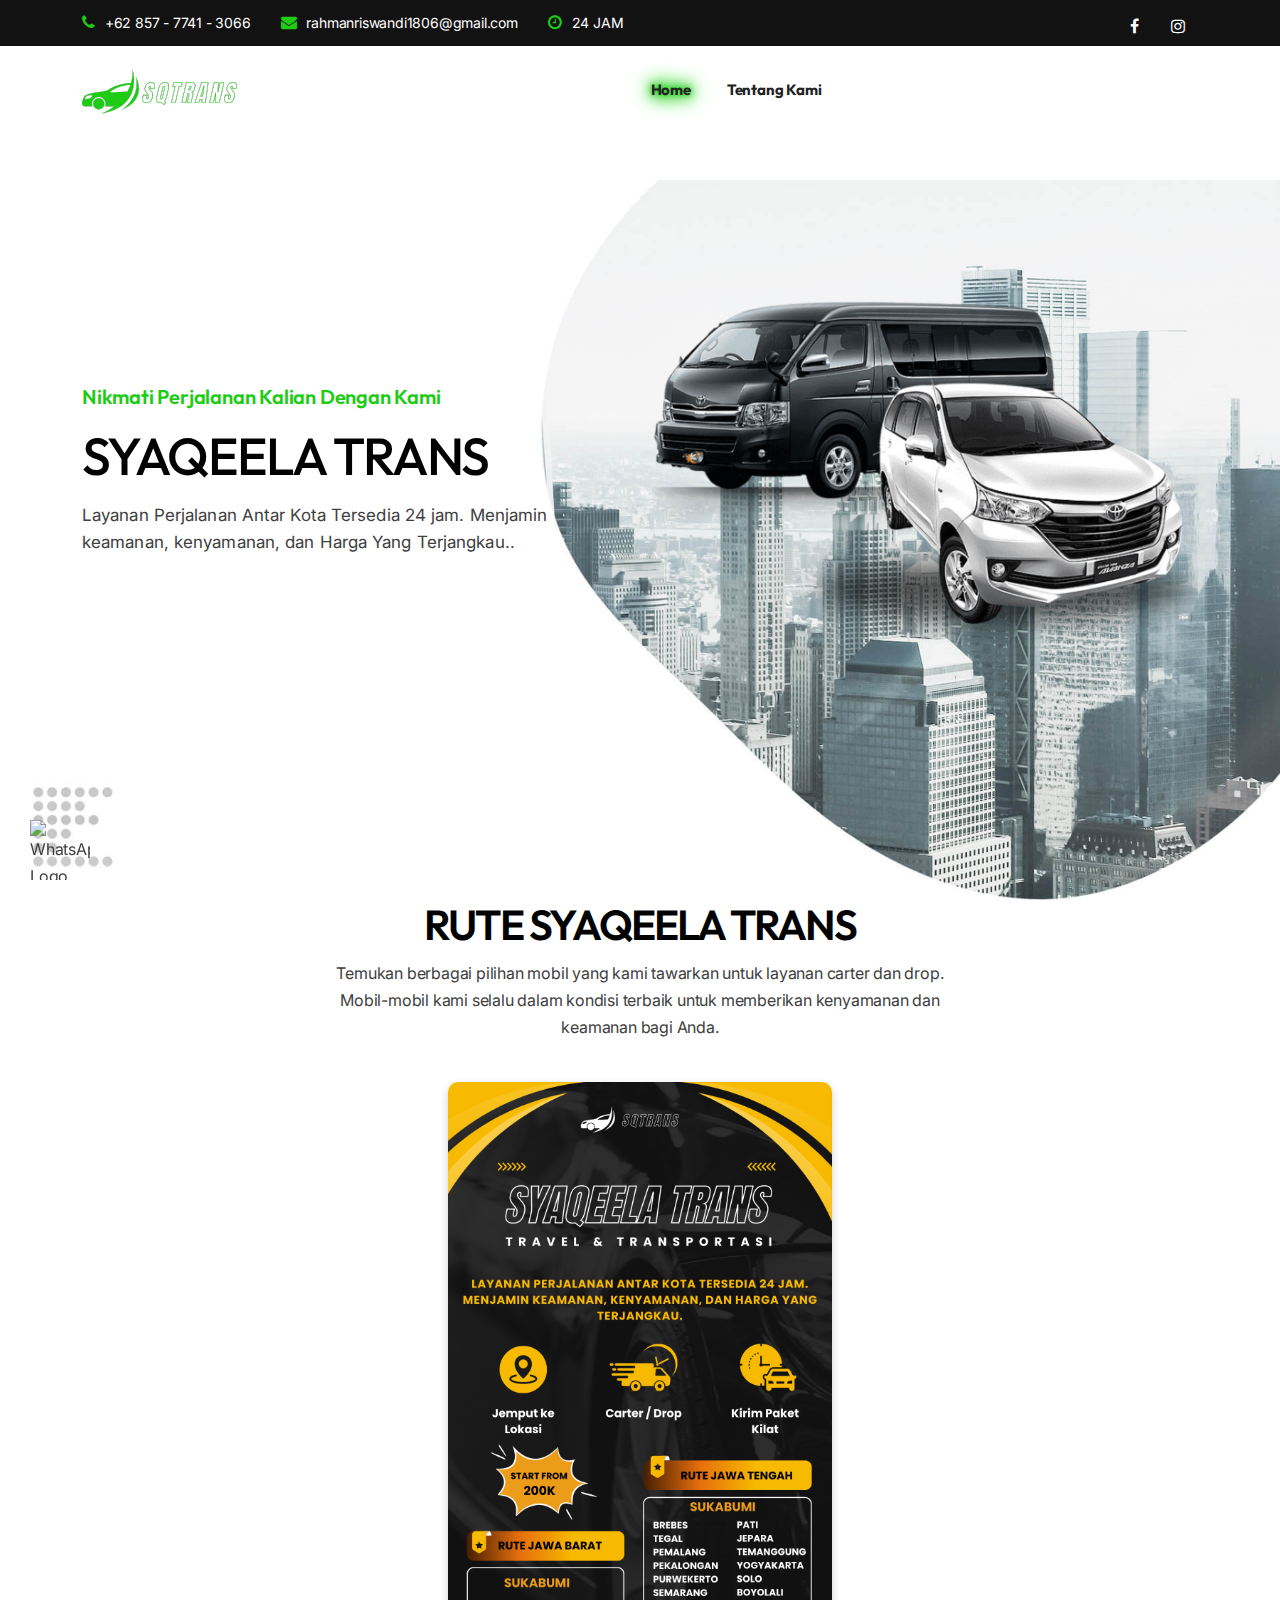
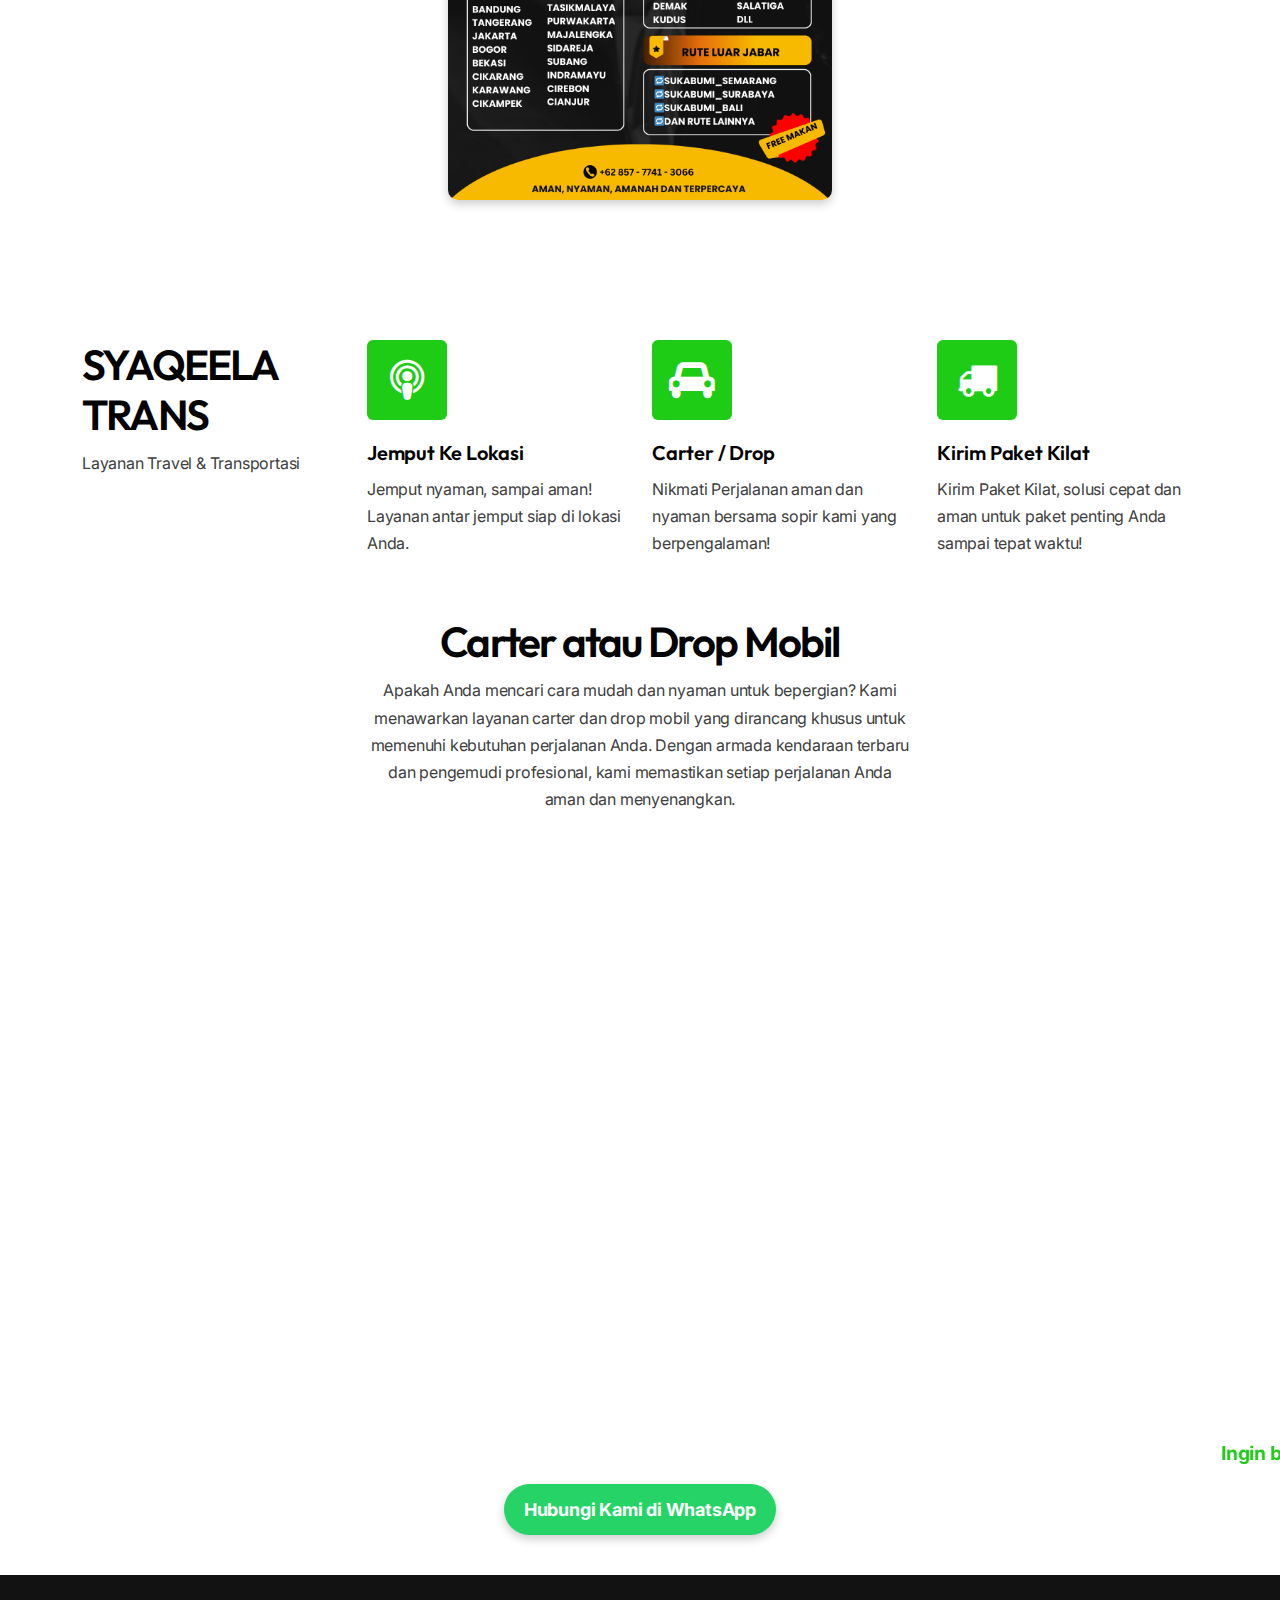
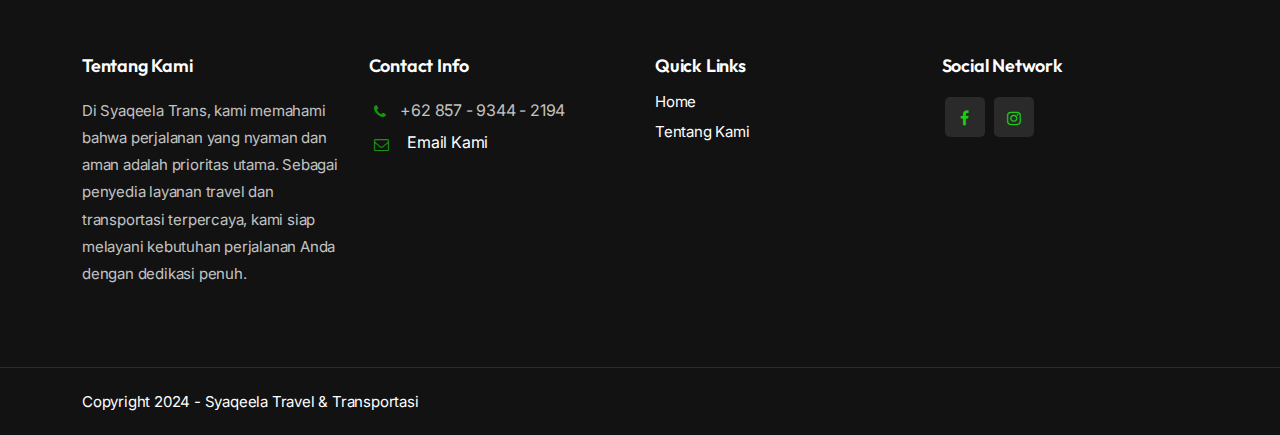
==== index.html @ 60aefe9c "first commit" ====
<!DOCTYPE html>
<html lang="zxx">

<head>
    <title>SQTRAVEL</title>
    <link rel="icon" href="images/icon.png" type="image/gif" sizes="16x16">
    <meta content="text/html;charset=utf-8" http-equiv="Content-Type">
    <meta content="width=device-width, initial-scale=1.0" name="viewport">
    <meta content="Rentaly - Multipurpose Vehicle Car Rental Website Template" name="description">
    <meta content="" name="keywords">
    <meta content="" name="author">
    <!-- CSS Files
    ================================================== -->
    <link href="css/bootstrap.min.css" rel="stylesheet" type="text/css" id="bootstrap">
    <link href="css/mdb.min.css" rel="stylesheet" type="text/css" id="mdb">
    <link href="css/plugins.css" rel="stylesheet" type="text/css">
    <link href="css/style.css" rel="stylesheet" type="text/css">
    <link href="css/coloring.css" rel="stylesheet" type="text/css">
    <!-- color scheme -->
    <link id="colors" href="css/colors/scheme-01.css" rel="stylesheet" type="text/css">
</head>

<body>
    <div id="wrapper">
        
        <!-- page preloader begin -->
        <div id="de-preloader"></div>
        <!-- page preloader close -->

        <!-- header begin -->
        <header class="transparent header-light scroll-light has-topbar">
            <div id="topbar" class="topbar-dark text-light">
                <div class="container">
                    <div class="topbar-left xs-hide">
                        <div class="topbar-widget">
                            <div class="topbar-widget"><a href="#"><i class="fa fa-phone"></i>+62 857 - 7741 - 3066</a></div>
                            <div class="topbar-widget"><a href="#"><i class="fa fa-envelope"></i>rahmanriswandi1806@gmail.com</a></div>
                            <div class="topbar-widget"><a href="#"><i class="fa fa-clock-o"></i>24 JAM</a></div>
                        </div>
                    </div>
                
                    <div class="topbar-right">
                        <div class="social-icons">
                            <a href="https://www.facebook.com/profile.php?id=61568295838193&mibextid=ZbWKwL"><i class="fa fa-facebook fa-lg"></i></a>
                            <a href="https://www.instagram.com/sq.trans/profilecard/?igsh=MWNybWlsbHBvdGV1Mg=="><i class="fa fa-instagram fa-lg"></i></a>
                        </div>
                    </div>  
                    <div class="clearfix"></div>
                </div>
            </div>
            <div class="container">
                <div class="row">
                    <div class="col-md-12">
                        <div class="de-flex sm-pt10">
                            <div class="de-flex-col">
                                <div class="de-flex-col">
                                    <!-- logo begin -->
                                    <div id="logo">
                                        <a href="index.html">
                                            <img class="logo-1" src="images/logo.png" alt="">
                                            <img class="logo-2" src="images/logo.png" alt="">
                                        </a>
                                    </div>
                                    <!-- logo close -->
                                </div>
                            </div>
                            <div class="de-flex-col header-col-mid">
                                <ul id="mainmenu">
                                    <li><a class="menu-item glowing" href="index.html"><b>Home</b></a></li>
                                    <li><a class="menu-item" href="about.html"><b>Tentang Kami</b></a></li>
                                </ul>
                            </div>                                                   
                            <div class="de-flex-col">
                                <div class="menu_side_area">
                                    <span id="menu-btn"></span>
                                </div>
                            </div>
                        </div>
                    </div>
                </div>
            </div>
        </header>
        <!-- header close -->
        <!-- content begin -->
        <div class="no-bottom no-top" id="content">
            <div id="top"></div>
            <section id="section-hero" aria-label="section" class="full-height vertical-center" data-bgimage="url(images/background/7.jpg) bottom">
                <div class="container">
                    <div class="row align-items-center">
                        <div class="spacer-double sm-hide"></div>
                        <div class="col-lg-6">
                            <h4><span class="id-color">Nikmati Perjalanan Kalian Dengan Kami</span></h4>
                            <div class="spacer-10"></div>
                            <h1>SYAQEELA TRANS</h1>
                            <p class="lead">Layanan Perjalanan Antar Kota Tersedia 24 jam.
                                Menjamin keamanan, kenyamanan, dan Harga Yang Terjangkau..</p>
                        </div>
                        <div class="col-lg-6">
                            <img src="images/misc/avanza.png" class="img-fluid" alt="">
                        </div>  
                    </div>
                </div>
            </section>

            <div class="col-lg-6 offset-lg-3 text-center">
                <h2>RUTE SYAQEELA TRANS</h2>
                <p>Temukan berbagai pilihan mobil yang kami tawarkan untuk layanan carter dan drop. Mobil-mobil kami selalu dalam kondisi terbaik untuk memberikan kenyamanan dan keamanan bagi Anda.</p>
                <div class="spacer-20"></div>
                <a href="images/misc/brosur.png" download class="poster-link"> <!-- Tautan untuk mengunduh -->
                    <img src="images/misc/brosur.png" alt="Poster Mobil" class="poster-img">
                </a>
            </div>                     

            <!-- Kontainer WhatsApp hanya logo -->
            <div class="whatsapp-container" onclick="toggleWhatsAppPopup()">
                <!-- Logo WhatsApp saja -->
                <img src="https://upload.wikimedia.org/wikipedia/commons/6/6b/WhatsApp.svg" alt="WhatsApp Logo" class="whatsapp-logo">
            </div>

            <section aria-label="section">
                <!-- Popup WhatsApp -->
                <div class="whatsapp-popup" id="whatsappPopup">
                    <div class="whatsapp-popup-header">Hubungi Kami di WhatsApp</div>
                    <div class="whatsapp-popup-body">
                        <p>Butuh bantuan? Klik tombol di bawah untuk chat dengan kami!</p>
                        <a href="https://wa.me/6281234567890?text=Halo%2C%20saya%20ingin%20memesan%20Travel" target="_blank">Chat di WhatsApp</a>
                    </div>
                </div>
            </section>        

            <section>
                <div class="container">
                    <div class="row">
                    <div class="col-lg-3">
                        <h2>SYAQEELA TRANS</h2>
                        <p>Layanan Travel & Transportasi</p>
                        <div class="spacer-20"></div>
                    </div>
                    <div class="col-md-3">
                        <i class="fa fa-podcast de-icon mb20"></i>
                        <h4>Jemput Ke Lokasi</h4>
                        <p>Jemput nyaman, sampai aman! Layanan antar jemput siap di lokasi Anda.</p>
                    </div>
                    <div class="col-md-3">
                        <i class="fa fa-car de-icon mb20"></i>
                        <h4>Carter / Drop</h4>
                        <p>Nikmati Perjalanan aman dan nyaman bersama sopir kami yang berpengalaman!</p>
                    </div>
                    <div class="col-md-3">
                        <i class="fa fa-truck de-icon mb20"></i>
                        <h4>Kirim Paket Kilat</h4>
                        <p>Kirim Paket Kilat, solusi cepat dan aman untuk paket penting Anda sampai tepat waktu!</p>
                    </div>
                </div>
                </div>
            </section>
            
            <section id="section-cars" class="no-top">
                <div class="container">
                    <div class="row align-items-center">
                        <div class="col-lg-6 offset-lg-3 text-center">
                            <h2>Carter atau Drop Mobil</h2>
                            <p>Apakah Anda mencari cara mudah dan nyaman untuk bepergian? Kami menawarkan layanan carter dan drop mobil yang dirancang khusus untuk memenuhi kebutuhan perjalanan Anda. Dengan armada kendaraan terbaru dan pengemudi profesional, kami memastikan setiap perjalanan Anda aman dan menyenangkan.</p>
                            <div class="spacer-20"></div>
                        </div>

                        <div class="clearfix"></div>

                        <div id="items-carousel" class="owl-carousel wow fadeIn">

                            <div class="col-lg-12">
                                <div class="de-item mb30">
                                    <div class="d-img">
                                        <img src="images/cars/4.png" class="img-fluid" alt="">
                                    </div>
                                    <div class="d-info">
                                        <div class="d-text d-flex justify-content-between align-items-center"> <!-- Menambahkan kelas flex -->
                                            <div>
                                                <h4>Xenia</h4>
                                                <div class="d-price">
                                                    Kuota 6 Penumpang
                                                </div>
                                            </div>
                                            <a href="https://wa.me/6285777413066?text=Halo%2C%20saya%20ingin%20memesan%20Xenia">
                                                <img src="https://upload.wikimedia.org/wikipedia/commons/6/6b/WhatsApp.svg" 
                                                     alt="WhatsApp" class="whatsapp-logo" style="width: 48px; height: 48px;">
                                            </a>
                                        </div>
                                    </div>
                                </div>
                            </div>                                                                                                                                                              

                            <div class="col-lg-12">
                                <div class="de-item mb30">
                                    <div class="d-img">
                                        <img src="images/cars/5.png" class="img-fluid" alt="">
                                    </div>
                                    <div class="d-info">
                                        <div class="d-text d-flex justify-content-between align-items-center"> <!-- Menggunakan Flexbox -->
                                            <div>
                                                <h4>Avanza</h4>
                                                <div class="d-price">
                                                    Kuota 6 Penumpang
                                                </div>
                                            </div>
                                            <a href="https://wa.me/6285777413066?text=Halo%2C%20saya%20ingin%20memesan%20Avanza">
                                                <img src="https://upload.wikimedia.org/wikipedia/commons/6/6b/WhatsApp.svg" 
                                                     alt="WhatsApp" class="whatsapp-logo" style="width: 48px; height: 48px;">
                                            </a>
                                        </div>
                                    </div>
                                </div>
                            </div>
                            
                            <div class="col-lg-12">
                                <div class="de-item mb30">
                                    <div class="d-img">
                                        <img src="images/cars/8.png" class="img-fluid" alt="">
                                    </div>
                                    <div class="d-info">
                                        <div class="d-text d-flex justify-content-between align-items-center">
                                            <div>
                                                <h4>Rush</h4>
                                                <div class="d-price">
                                                    Kuota 6 Penumpang
                                                </div>
                                            </div>
                                            <a href="https://wa.me/6285777413066?text=Halo%2C%20saya%20ingin%20memesan%20Rush">
                                                <img src="https://upload.wikimedia.org/wikipedia/commons/6/6b/WhatsApp.svg" 
                                                     alt="WhatsApp" class="whatsapp-logo" style="width: 48px; height: 48px;">
                                            </a>
                                        </div>
                                    </div>
                                </div>
                            </div>
                            
                            <div class="col-lg-12">
                                <div class="de-item mb30">
                                    <div class="d-img">
                                        <img src="images/cars/3.png" class="img-fluid" alt="">
                                    </div>
                                    <div class="d-info">
                                        <div class="d-text d-flex justify-content-between align-items-center">
                                            <div>
                                                <h4>Sigra</h4>
                                                <div class="d-price">
                                                    Kuota 6 Penumpang
                                                </div>
                                            </div>
                                            <a href="https://wa.me/6285777413066?text=Halo%2C%20saya%20ingin%20memesan%20Sigra">
                                                <img src="https://upload.wikimedia.org/wikipedia/commons/6/6b/WhatsApp.svg" 
                                                     alt="WhatsApp" class="whatsapp-logo" style="width: 48px; height: 48px;">
                                            </a>
                                        </div>
                                    </div>
                                </div>
                            </div>
                            
                            <div class="col-lg-12">
                                <div class="de-item mb30">
                                    <div class="d-img">
                                        <img src="images/cars/2.png" class="img-fluid" alt="">
                                    </div>
                                    <div class="d-info">
                                        <div class="d-text d-flex justify-content-between align-items-center">
                                            <div>
                                                <h4>Hiace</h4>
                                                <div class="d-price">
                                                    Kuota 16 Penumpang
                                                </div>
                                            </div>
                                            <a href="https://wa.me/6285777413066?text=Halo%2C%20saya%20ingin%20memesan%20Hiace">
                                                <img src="https://upload.wikimedia.org/wikipedia/commons/6/6b/WhatsApp.svg" 
                                                     alt="WhatsApp" class="whatsapp-logo" style="width: 48px; height: 48px;">
                                            </a>
                                        </div>
                                    </div>
                                </div>
                            </div>
                            
                            <div class="col-lg-12">
                                <div class="de-item mb30">
                                    <div class="d-img">
                                        <img src="images/cars/6.png" class="img-fluid" alt="">
                                    </div>
                                    <div class="d-info">
                                        <div class="d-text d-flex justify-content-between align-items-center">
                                            <div>
                                                <h4>Calya</h4>
                                                <div class="d-price">
                                                    Kuota 6 Penumpang
                                                </div>
                                            </div>
                                            <a href="https://wa.me/6285777413066?text=Halo%2C%20saya%20ingin%20memesan%20Calya">
                                                <img src="https://upload.wikimedia.org/wikipedia/commons/6/6b/WhatsApp.svg" 
                                                     alt="WhatsApp" class="whatsapp-logo" style="width: 48px; height: 48px;">
                                            </a>
                                        </div>
                                    </div>
                                </div>
                            </div>
                            
                            <div class="col-lg-12">
                                <div class="de-item mb30">
                                    <div class="d-img">
                                        <img src="images/cars/7.png" class="img-fluid" alt="">
                                    </div>
                                    <div class="d-info">
                                        <div class="d-text d-flex justify-content-between align-items-center">
                                            <div>
                                                <h4>Bus</h4>
                                                <div class="d-price">
                                                    Kuota 60 Penumpang
                                                </div>
                                            </div>
                                            <a href="https://wa.me/6285777413066?text=Halo%2C%20saya%20ingin%20memesan%20Bus">
                                                <img src="https://upload.wikimedia.org/wikipedia/commons/6/6b/WhatsApp.svg" 
                                                     alt="WhatsApp" class="whatsapp-logo" style="width: 48px; height: 48px;">
                                            </a>
                                        </div>
                                    </div>
                                </div>
                            </div>
                            
                            <div class="col-lg-12">
                                <div class="de-item mb30">
                                    <div class="d-img">
                                        <img src="images/cars/1.png" class="img-fluid" alt="">
                                    </div>
                                    <div class="d-info">
                                        <div class="d-text d-flex justify-content-between align-items-center">
                                            <div>
                                                <h4>Pick Up</h4>
                                                <div class="d-price">
                                                    Kuota 2 Penumpang
                                                </div>
                                            </div>
                                            <a href="https://wa.me/6285777413066?text=Halo%2C%20saya%20ingin%20memesan%20Pick%20Up">
                                                <img src="https://upload.wikimedia.org/wikipedia/commons/6/6b/WhatsApp.svg" 
                                                     alt="WhatsApp" class="whatsapp-logo" style="width: 48px; height: 48px;">
                                            </a>
                                        </div>
                                    </div>
                                </div>
                            </div>                            

                        </div>

                    </div>
                </div>
            </section>

            <section aria-label="section" class="pt40 pb40 text-light" data-bgcolor="#FFFFFF">
                <div class="wow fadeInRight d-flex">
                    <div class="de-marquee-list">
                        <div class="d-item">
                            <span class="d-item-txt">Avanza</span>
                            <span class="d-item-display">
                                <i class="d-item-dot"></i>
                            </span>
                            <span class="d-item-txt">Rush</span>
                            <span class="d-item-display">
                                <i class="d-item-dot"></i>
                            </span>
                            <span class="d-item-txt">Sigra</span>
                            <span class="d-item-display">
                                <i class="d-item-dot"></i>
                            </span>
                            <span class="d-item-txt">Hiace</span>
                            <span class="d-item-display">
                                <i class="d-item-dot"></i>
                            </span>
                            <span class="d-item-txt">Calya</span>
                            <span class="d-item-display">
                                <i class="d-item-dot"></i>
                            </span>
                            <span class="d-item-txt">Bus</span>
                            <span class="d-item-display">
                                <i class="d-item-dot"></i>
                            </span>
                            <span class="d-item-txt">Pick Up</span>
                            <span class="d-item-display">
                                <i class="d-item-dot"></i>
                            </span>
                            <span class="d-item-txt">Xenia</span>
                            <span class="d-item-display">
                                <i class="d-item-dot"></i>
                            </span>
                        </div>
                    </div>
                </div>
            </section>            

            <section aria-label="section">
                <!-- Running Text -->
                <div class="text-center mt-4">
                    <div class="running-text">
                        <marquee behavior="scroll" direction="left">
                            Ingin bergabung bersama mitra kami? Silakan hubungi di sini!
                        </marquee>
                    </div>
                    
                    <!-- Tombol WhatsApp (Tanpa Logo) -->
                    <a href="https://wa.me/6285777413066?text=Halo%2C%20saya%20ingin%20bergabung%20sebagai%20mitra" 
                       class="whatsapp-button" target="_blank">
                        Hubungi Kami di WhatsApp
                    </a>
                </div>
            </section>                              
            
        </div>
        <!-- content close -->
        <a href="#" id="back-to-top"></a>
        <!-- footer begin -->
        <footer class="text-light">
            <div class="container">
                <div class="row g-custom-x">
                    <div class="col-lg-3">
                        <div class="widget">
                            <h5>Tentang Kami</h5>
                            <p>Di Syaqeela Trans, kami memahami bahwa perjalanan yang nyaman dan aman adalah prioritas utama. Sebagai penyedia layanan travel dan transportasi terpercaya, kami siap melayani kebutuhan perjalanan Anda dengan dedikasi penuh.</p>
                        </div>
                    </div>
                    
                    <div class="col-lg-3">
                        <div class="widget">
                            <h5>Contact Info</h5>
                            <address class="s1">
                                <span><i class="id-color fa fa-phone fa-lg"></i>+62 857 - 9344 - 2194</span>
                                <span>
                                    <i class="id-color fa fa-envelope-o fa-lg"></i>
                                    <a href="mailto:rahmanriswandi1806@gmail.com">Email Kami</a>
                                </span>
                            </address>
                        </div>
                    </div>

                    <div class="col-lg-3">
                        <h5>Quick Links</h5>
                        <div class="row">
                            <div class="col-lg-6">
                                <div class="widget">
                                    <ul>
                                        <li><a href="index.html">Home</a></li>
                                        <li><a href="about.html">Tentang Kami</a></li>
                                    </ul>
                                </div>
                            </div>
                        </div>
                    </div>

                    <div class="col-lg-3">
                        <div class="widget">
                            <h5>Social Network</h5>
                            <div class="social-icons">
                                <a href="#"><i class="fa fa-facebook fa-lg"></i></a>
                                <a href="#"><i class="fa fa-instagram fa-lg"></i></a>
                            </div>
                        </div>    
                    </div>
                </div>
            </div>
            <div class="subfooter">
                <div class="container">
                    <div class="row">
                        <div class="col-md-12">
                            <div class="de-flex">
                                <div class="de-flex-col">
                                    <a href="index.html">
                                        Copyright 2024 - Syaqeela Travel & Transportasi
                                    </a>
                                </div>
                            </div>
                        </div>
                    </div>
                </div>
            </div>
        </footer>
        <!-- footer close -->
    </div>
    
    <!-- Javascript Files
    ================================================== -->
    <script src="js/plugins.js"></script>
    <script src="js/designesia.js"></script>
    <script>
        // Fungsi untuk menampilkan atau menyembunyikan popup
        function toggleWhatsAppPopup() {
            var popup = document.getElementById("whatsappPopup");
            if (popup.style.display === "none" || popup.style.display === "") {
                popup.style.display = "block";
            } else {
                popup.style.display = "none";
            }
        }
    </script>
    <script>
        function setActive(element) {
            // Hapus kelas 'active' dari semua menu item
            const items = document.querySelectorAll('.menu-item');
            items.forEach(item => item.classList.remove('active'));
            
            // Tambahkan kelas 'active' ke elemen yang diklik
            element.classList.add('active');
        }
    </script>

</body>

</html>
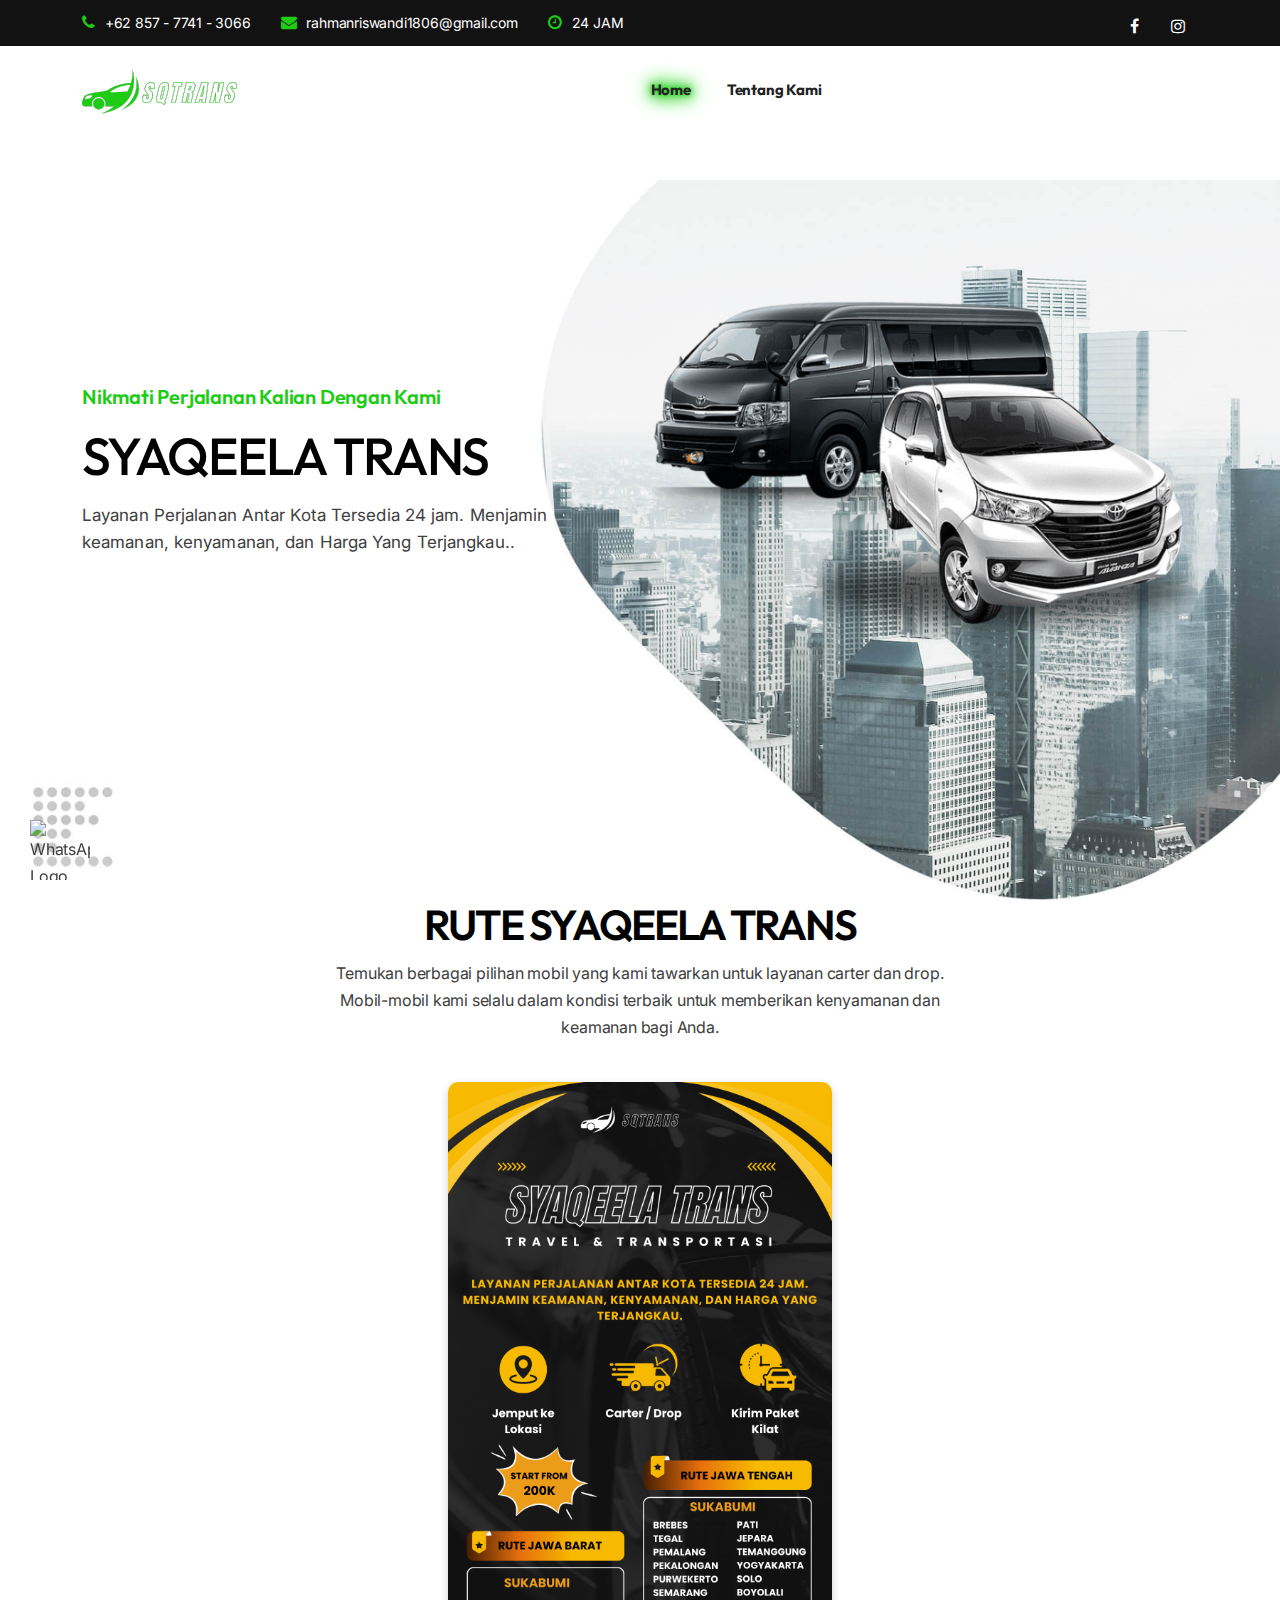
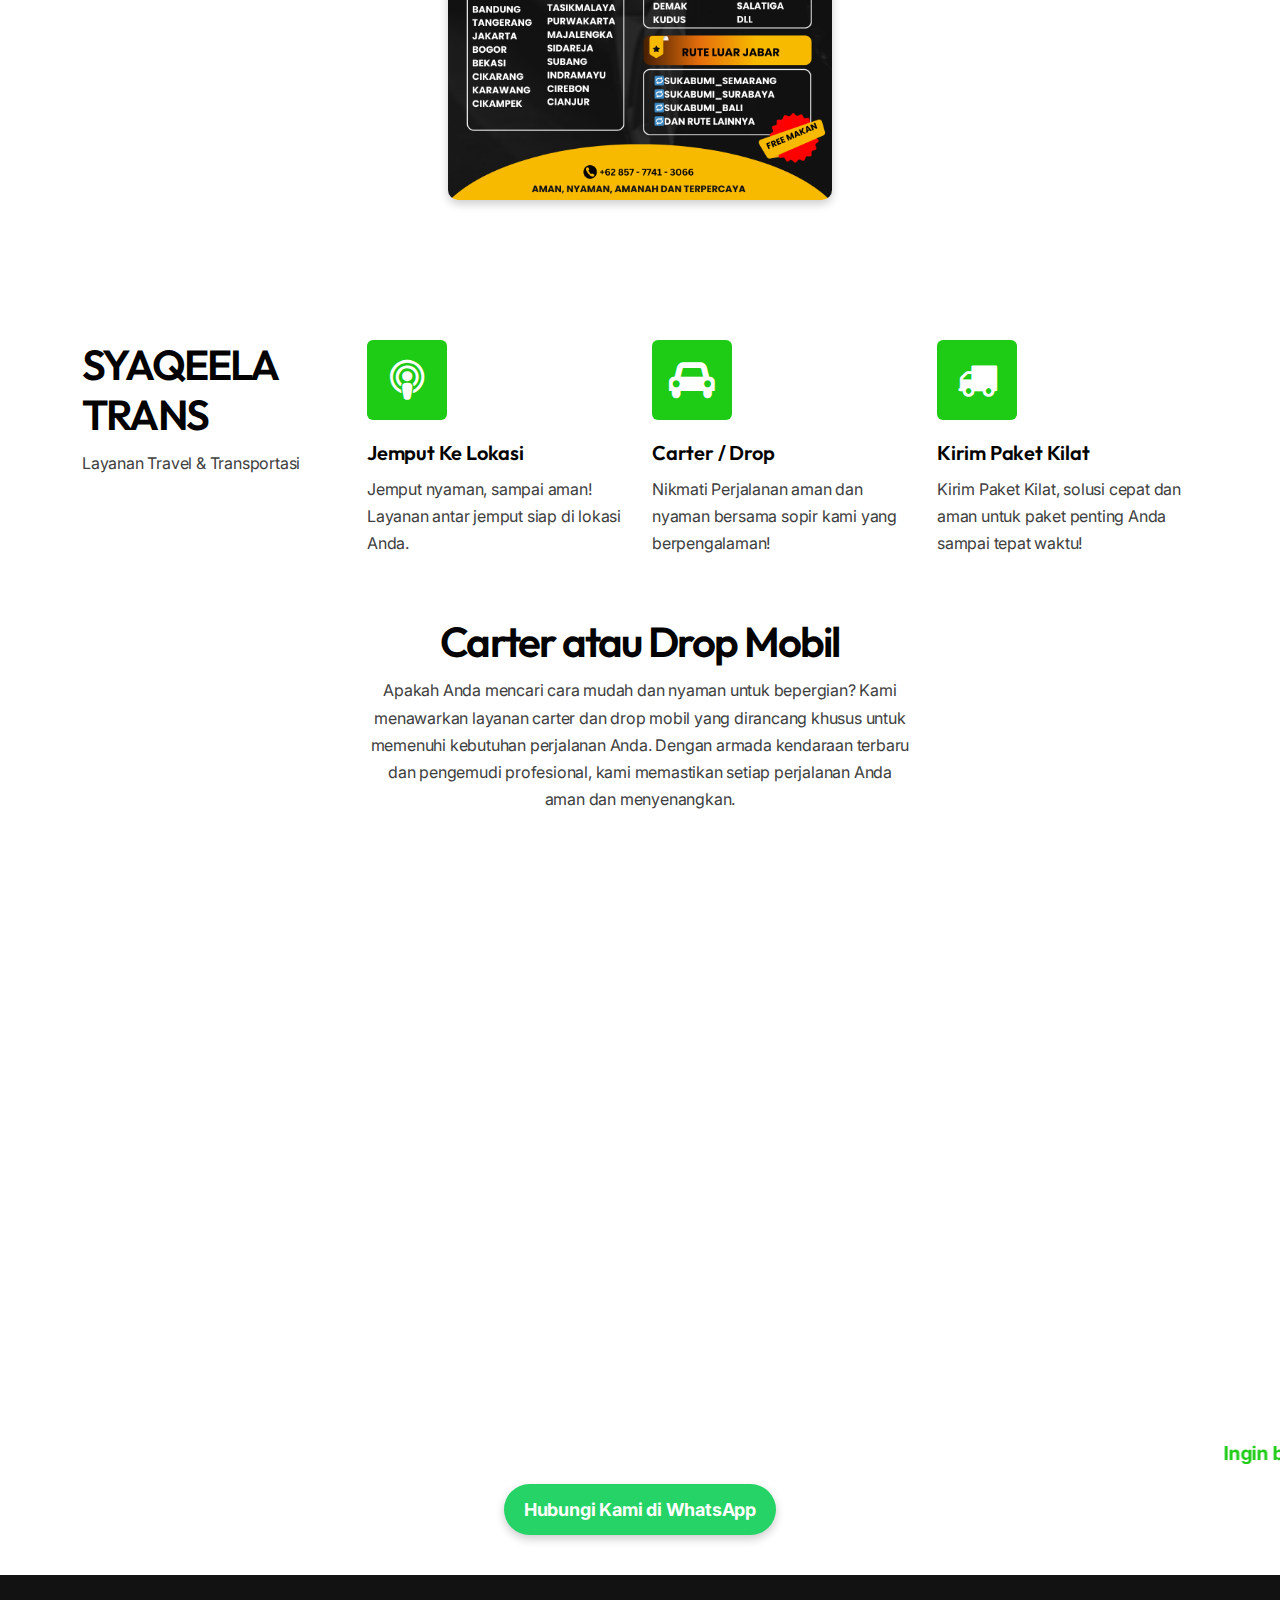
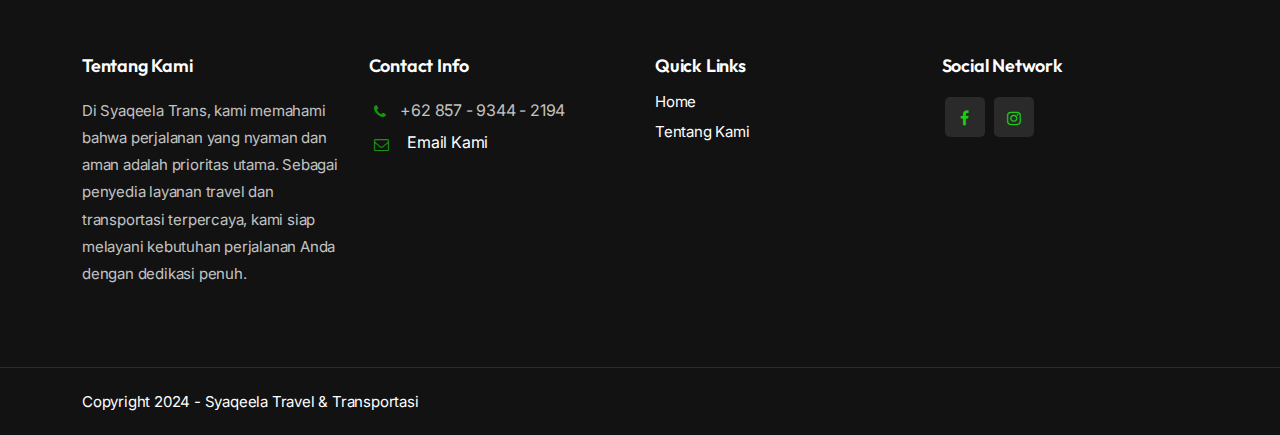
==== commit 963b663f: "Update index.html" ====
--- a/index.html
+++ b/index.html
@@ -123,7 +123,7 @@
                     <div class="whatsapp-popup-header">Hubungi Kami di WhatsApp</div>
                     <div class="whatsapp-popup-body">
                         <p>Butuh bantuan? Klik tombol di bawah untuk chat dengan kami!</p>
-                        <a href="https://wa.me/6281234567890?text=Halo%2C%20saya%20ingin%20memesan%20Travel" target="_blank">Chat di WhatsApp</a>
+                        <a href="https://wa.me/6285777413066?text=Halo%2C%20saya%20ingin%20memesan%20Travel" target="_blank">Chat di WhatsApp</a>
                     </div>
                 </div>
             </section>        
@@ -507,4 +507,4 @@
 
 </body>
 
-</html>+</html>
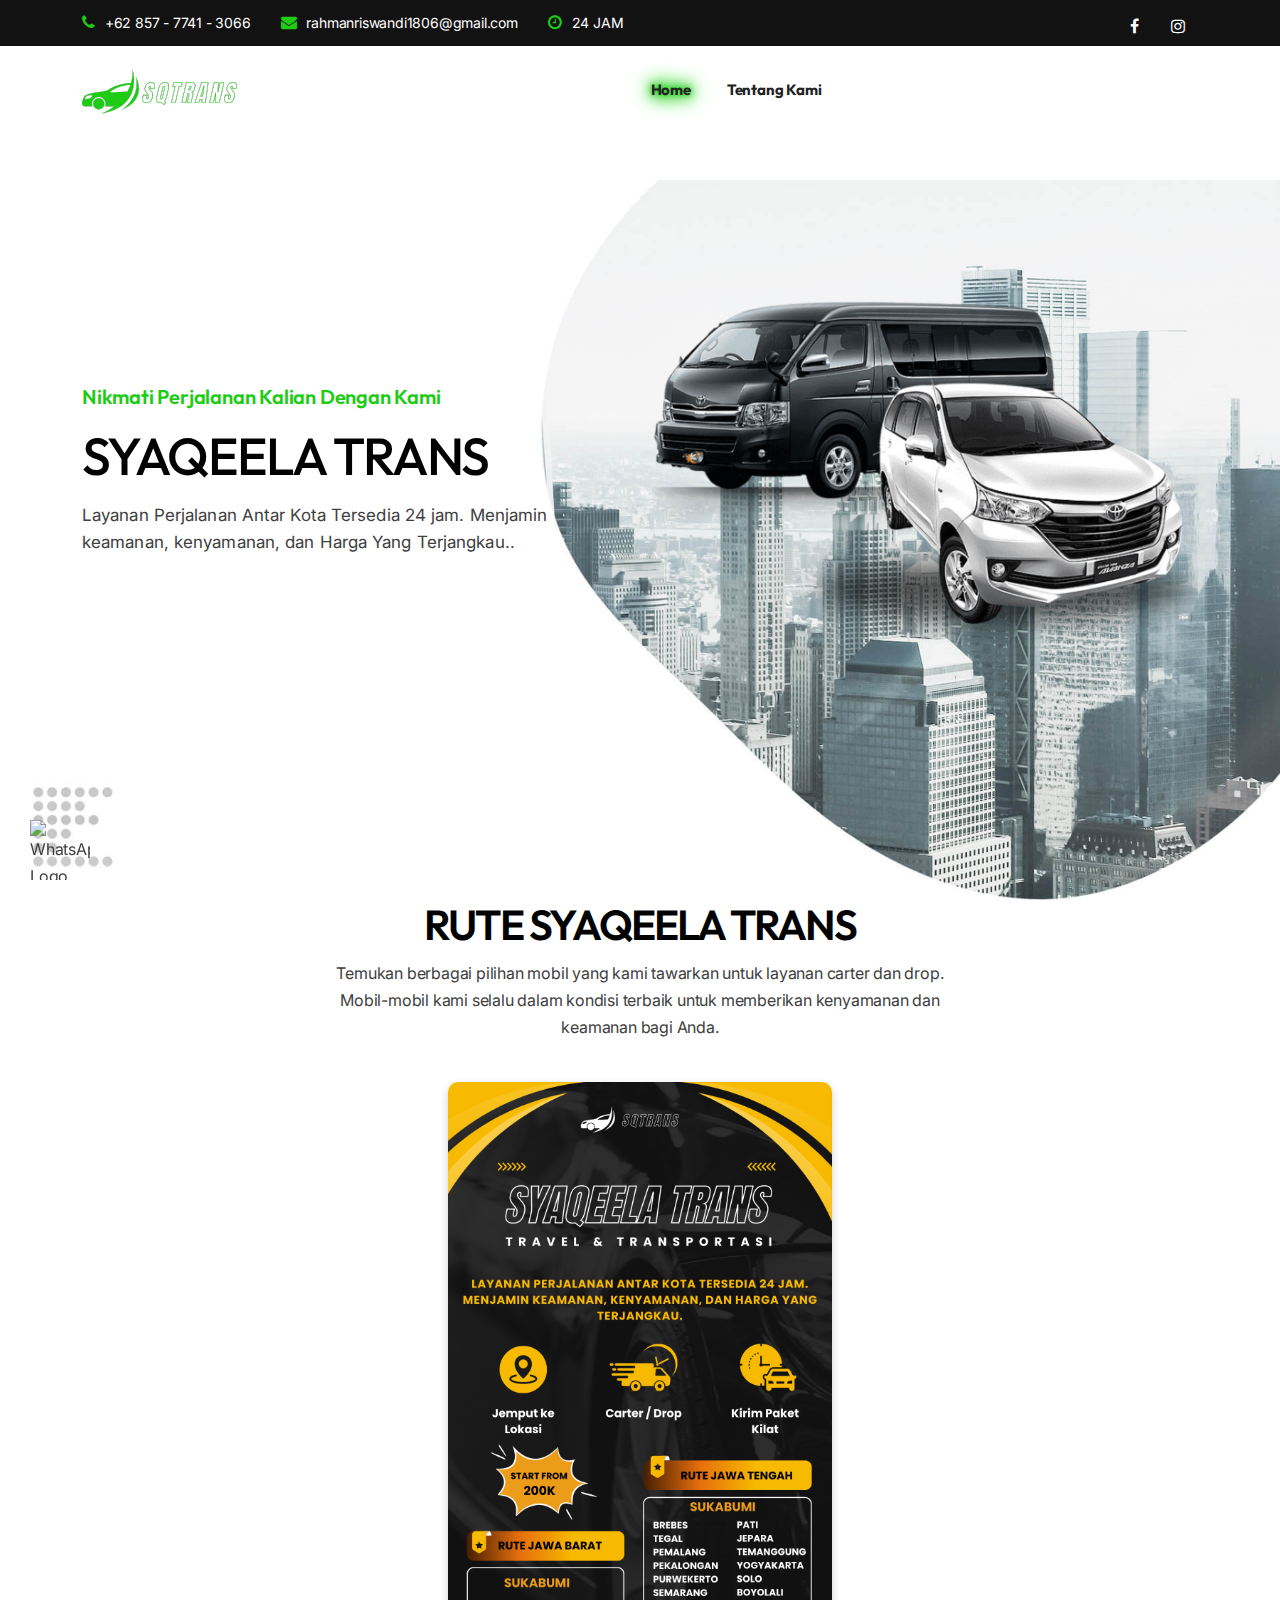
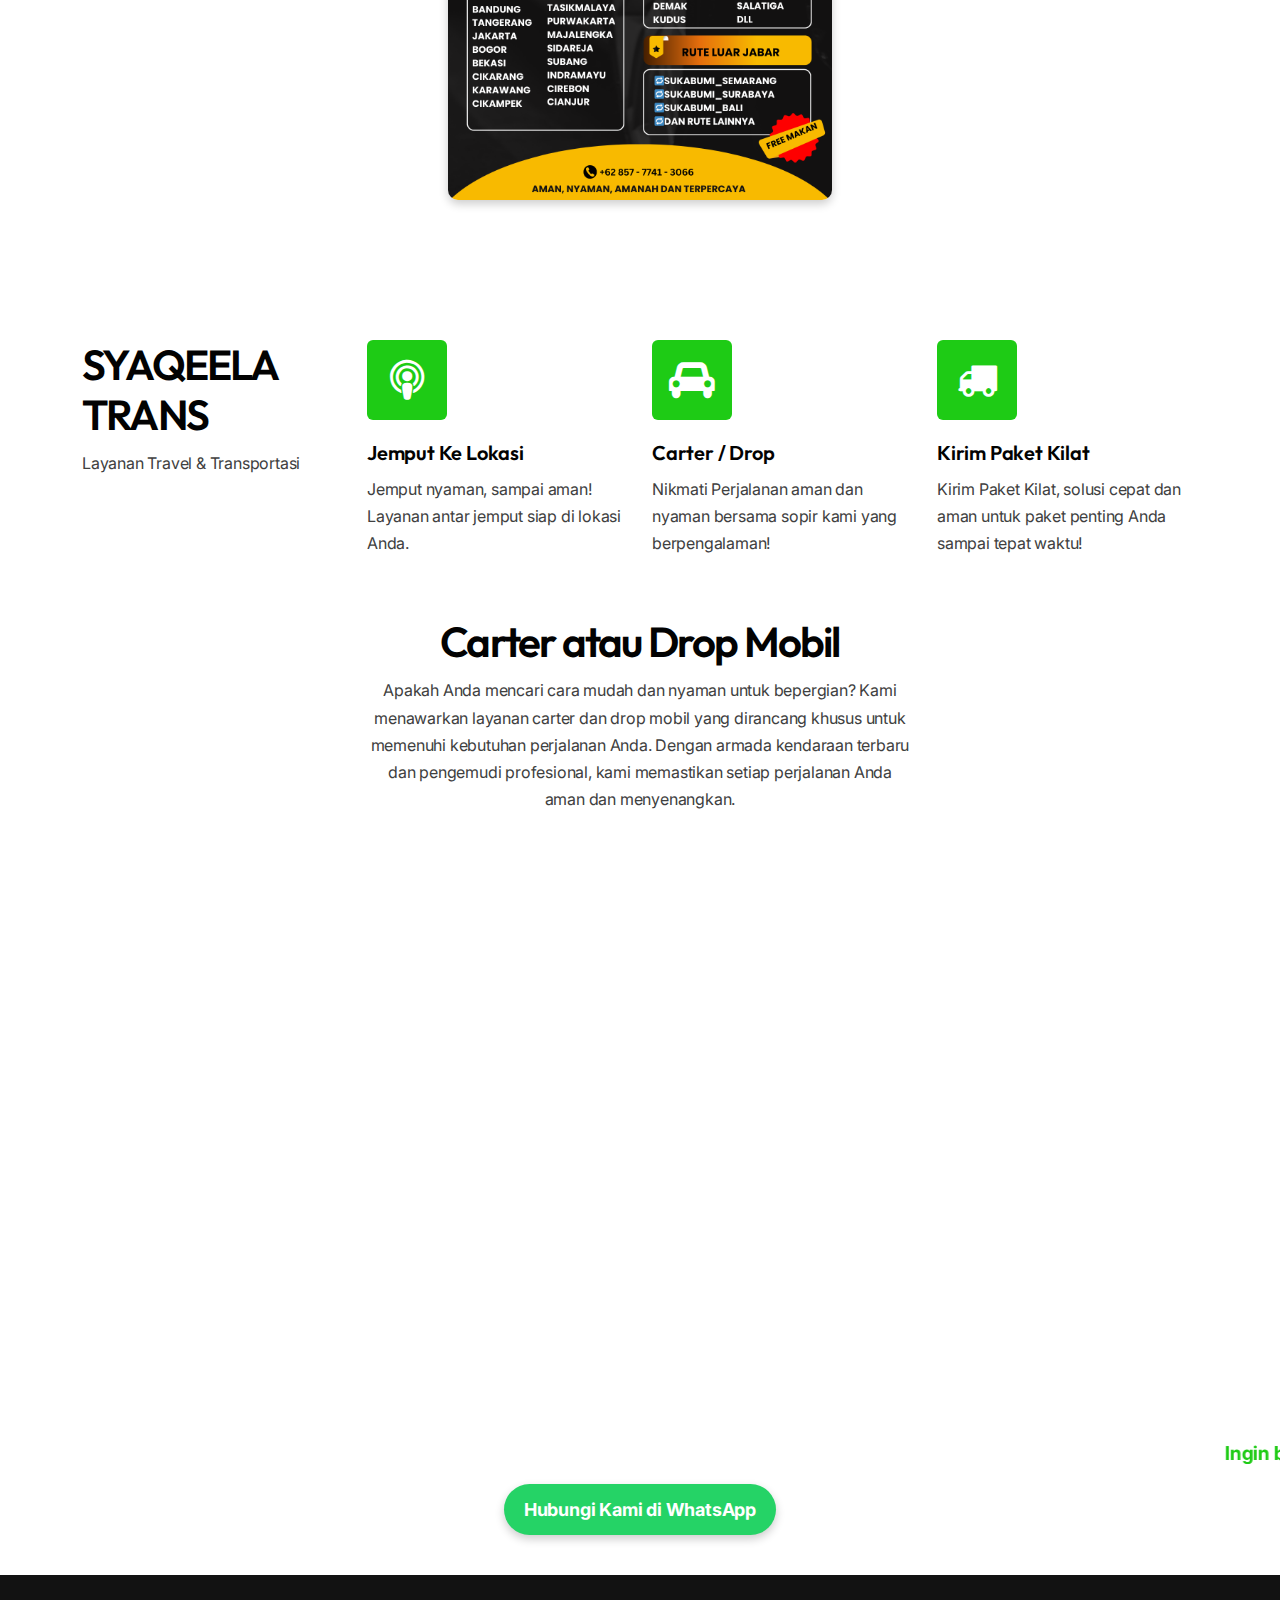
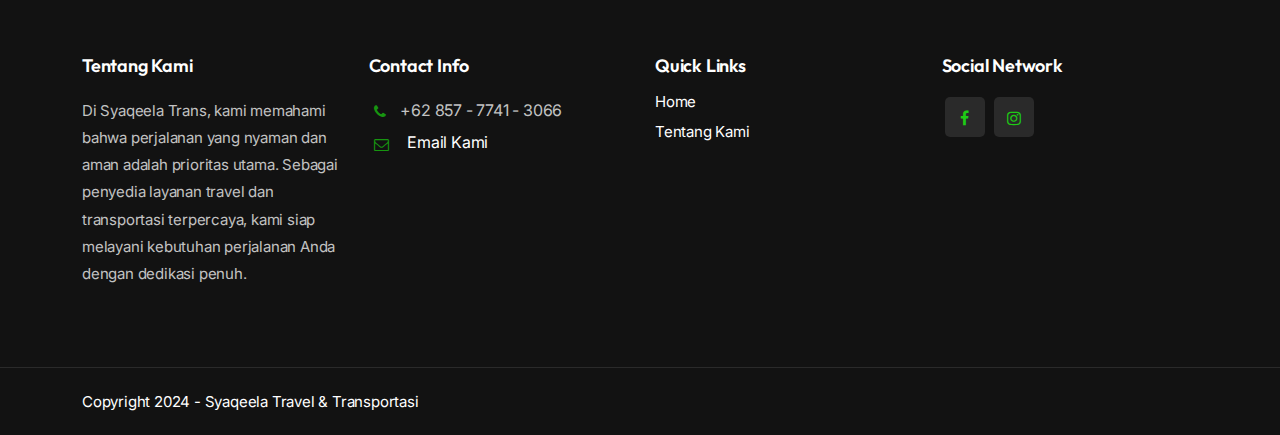
==== commit 55eef3e0: "Update index.html" ====
--- a/index.html
+++ b/index.html
@@ -426,7 +426,7 @@
                         <div class="widget">
                             <h5>Contact Info</h5>
                             <address class="s1">
-                                <span><i class="id-color fa fa-phone fa-lg"></i>+62 857 - 9344 - 2194</span>
+                                <span><i class="id-color fa fa-phone fa-lg"></i>+62 857 - 7741 - 3066</span>
                                 <span>
                                     <i class="id-color fa fa-envelope-o fa-lg"></i>
                                     <a href="mailto:rahmanriswandi1806@gmail.com">Email Kami</a>
